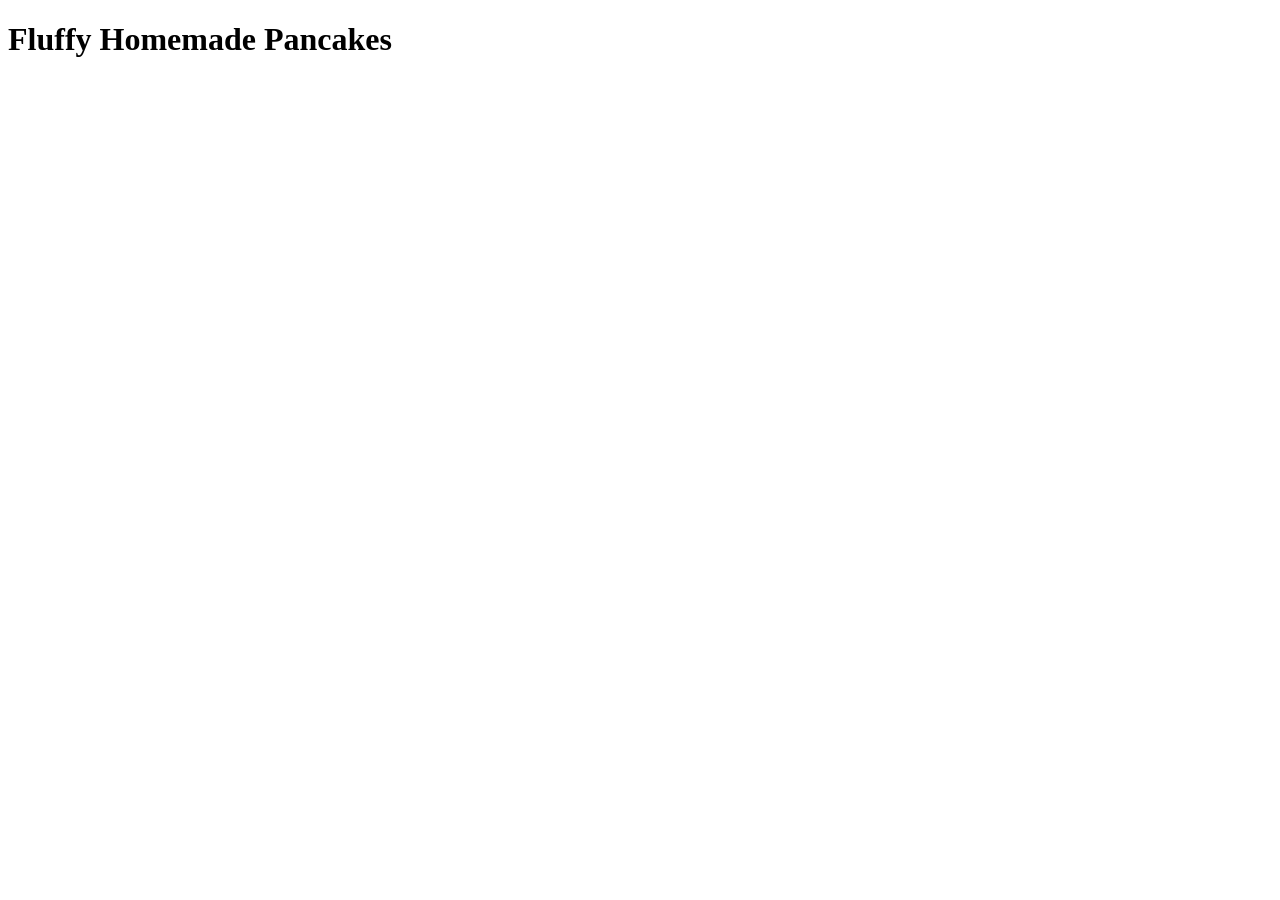
==== recipes/pancakes.html @ d561663a "Added recipes folder and index.html and recipes sites Made basic structure with boilerplate in each " ====
<!DOCTYPE html>
<html lang="en">

<head>
  <meta charset="UTF-8">
  <meta name="viewport" content="width=device-width, initial-scale=1.0">
  <title>Fluffy Homemade Pancakes</title>
</head>

<body>
  <h1>Fluffy Homemade Pancakes</h1>
</body>

</html>
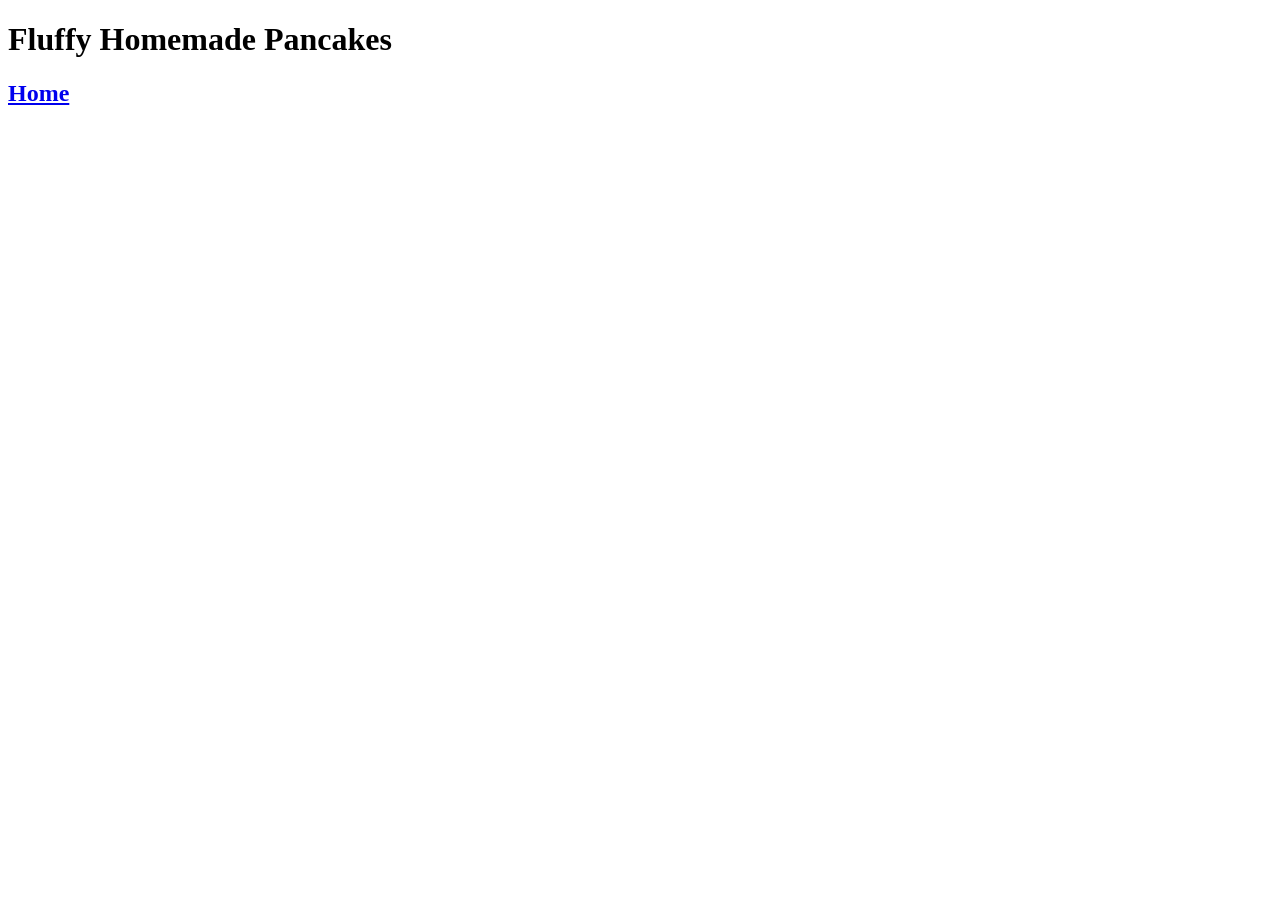
==== commit fc081d37: "Added link back to the index page In each of the recipes html files I added a link back as h2 elemen" ====
--- a/recipes/pancakes.html
+++ b/recipes/pancakes.html
@@ -9,6 +9,7 @@
 
 <body>
   <h1>Fluffy Homemade Pancakes</h1>
+  <h2><a href="../index.html">Home</a></h2>
 </body>
 
 </html>
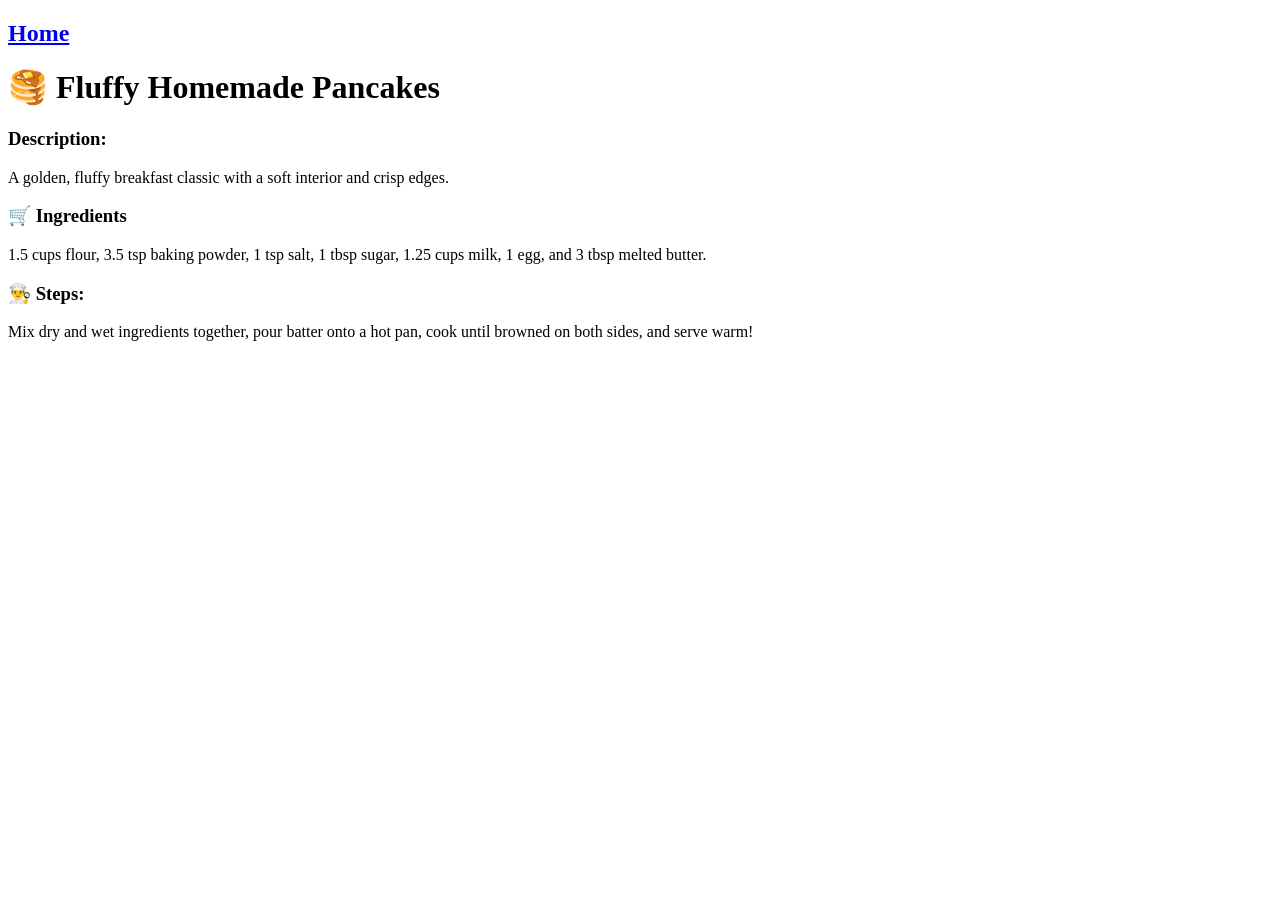
==== commit 5a5a7cde: "Added description, ingredients, and steps to recipes" ====
--- a/recipes/pancakes.html
+++ b/recipes/pancakes.html
@@ -8,8 +8,16 @@
 </head>
 
 <body>
-  <h1>Fluffy Homemade Pancakes</h1>
   <h2><a href="../index.html">Home</a></h2>
+  <h1>🥞 Fluffy Homemade Pancakes</h1>
+  <h3>Description:</h3>
+  <p>A golden, fluffy breakfast classic with a soft interior and crisp edges.</p>
+  <h3>🛒 Ingredients</h3>
+  <p> 1.5 cups flour, 3.5 tsp baking powder, 1 tsp salt, 1 tbsp sugar, 1.25 cups milk, 1 egg, and 3 tbsp melted butter.
+  </p>
+  <h3>👨‍🍳 Steps:</h3>
+  <p>Mix dry and wet ingredients together, pour batter onto a hot pan, cook until browned on both sides, and serve warm!
+  </p>
 </body>
 
 </html>
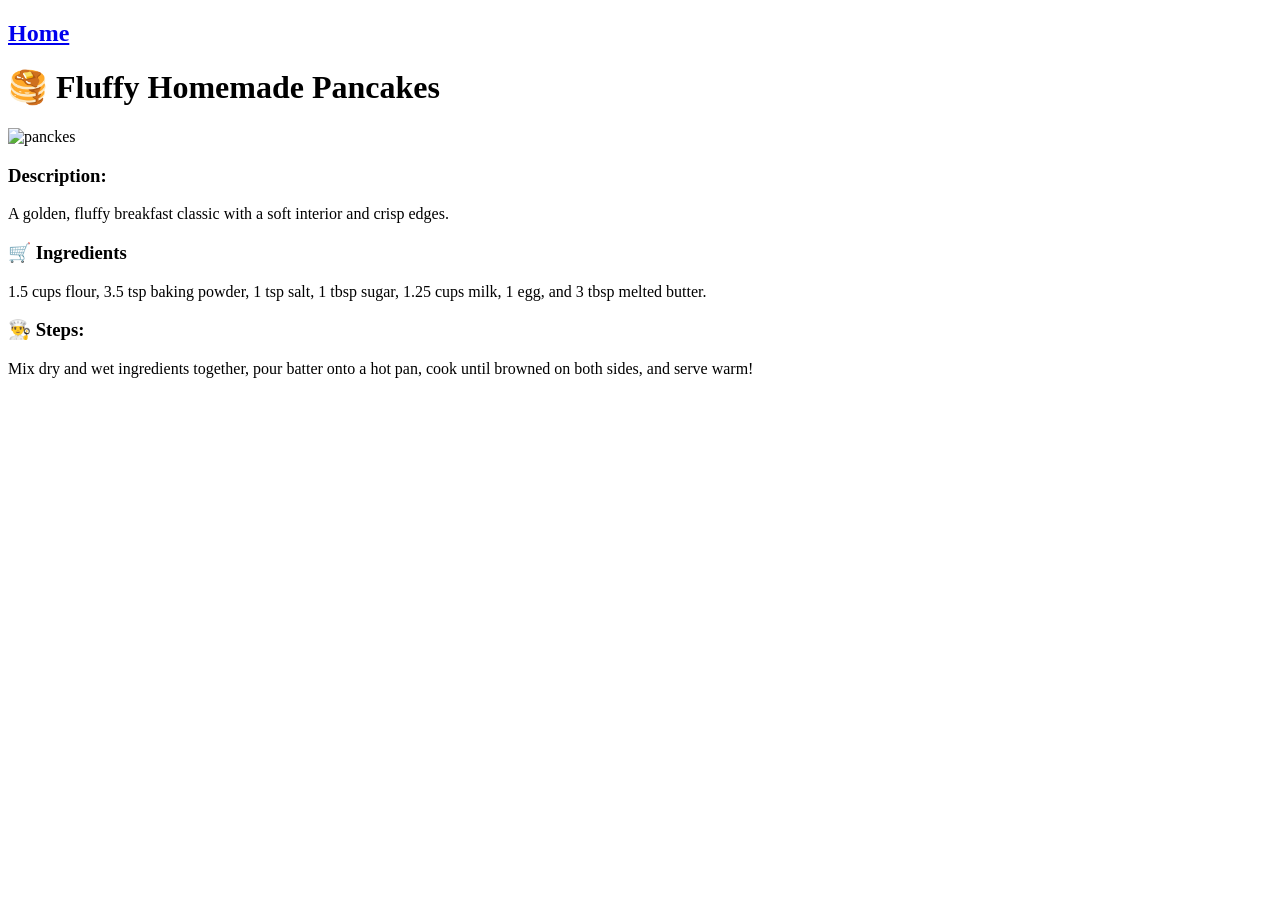
==== commit bc3102cf: "Fixed image loading, and added images to pancakes.html and tacos.html" ====
--- a/recipes/pancakes.html
+++ b/recipes/pancakes.html
@@ -10,6 +10,7 @@
 <body>
   <h2><a href="../index.html">Home</a></h2>
   <h1>🥞 Fluffy Homemade Pancakes</h1>
+  <img src="../images/pancakes.jpg" alt="panckes" height="400px">
   <h3>Description:</h3>
   <p>A golden, fluffy breakfast classic with a soft interior and crisp edges.</p>
   <h3>🛒 Ingredients</h3>
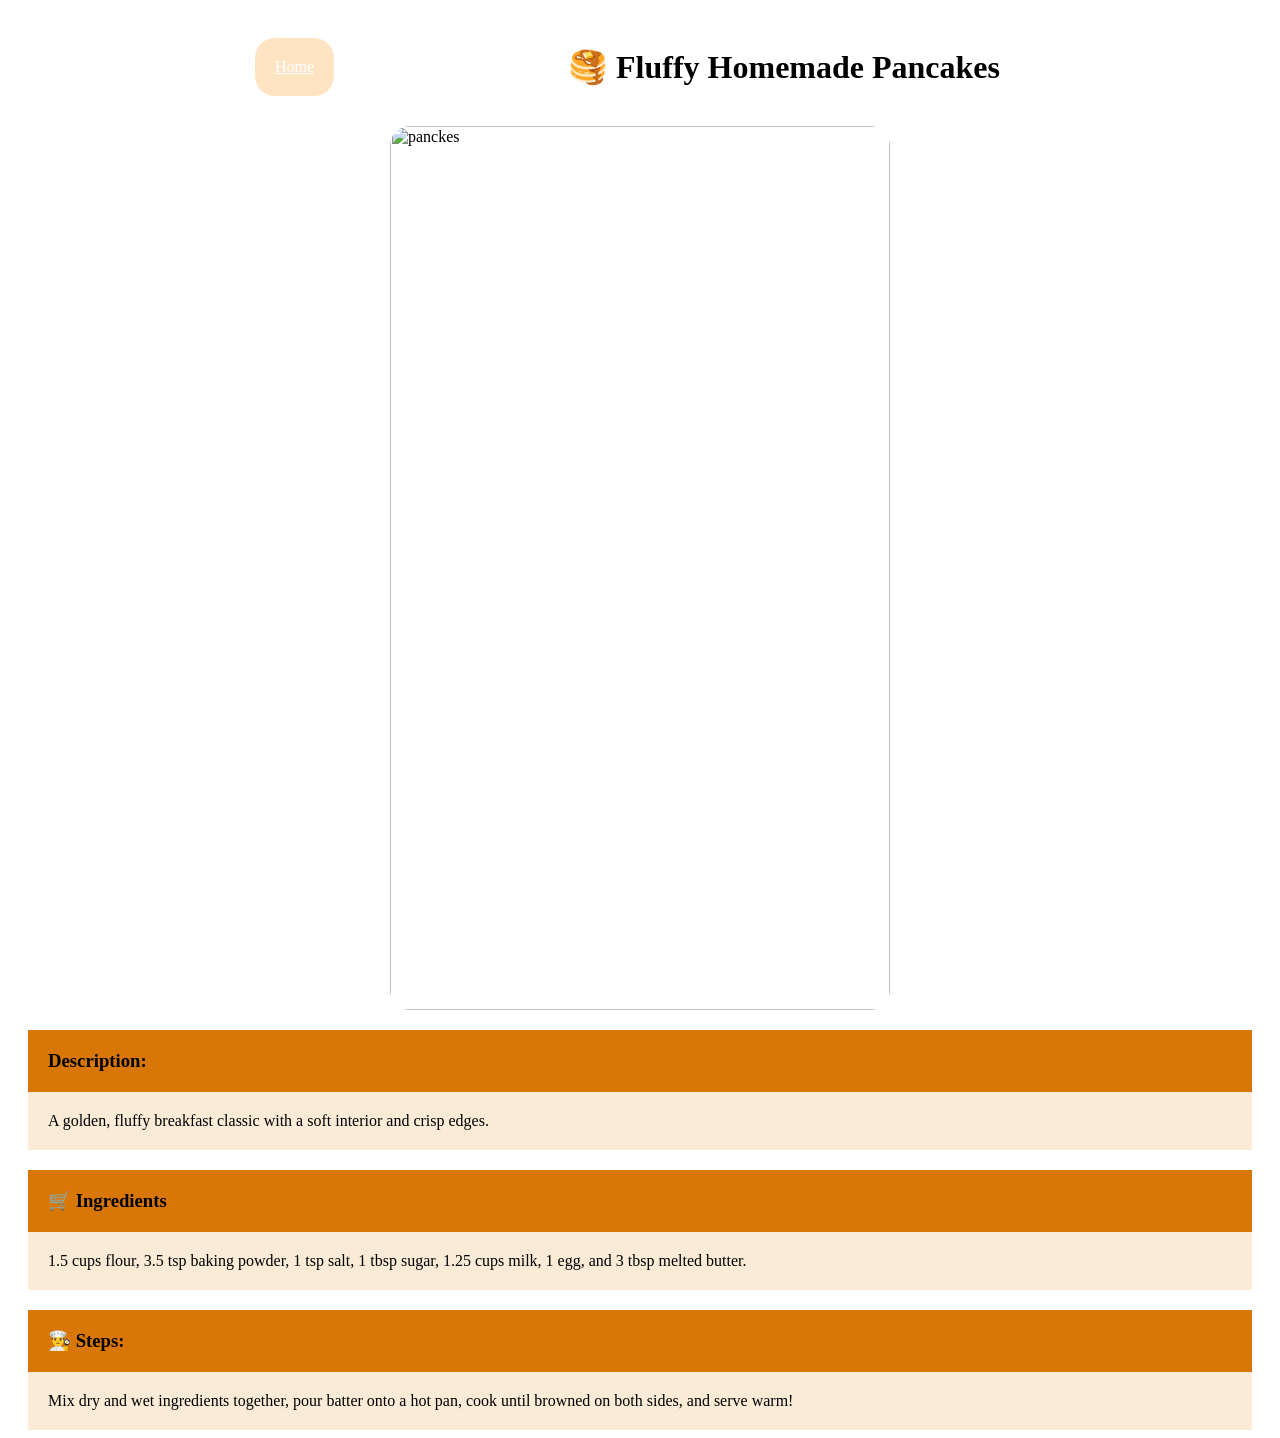
==== commit f52c0415: "Update pancakes layout, styles, and markup - Add Destyle.css reset stylesheet and replace pancakes_s" ====
--- a/recipes/pancakes.html
+++ b/recipes/pancakes.html
@@ -1,24 +1,36 @@
-<!DOCTYPE html>
+<!DOCTYPE htmli>
 <html lang="en">
 
 <head>
   <meta charset="UTF-8">
   <meta name="viewport" content="width=device-width, initial-scale=1.0">
   <title>Fluffy Homemade Pancakes</title>
+  <link rel="stylesheet"
+    href="[https://cdn.jsdelivr.net/npm/destyle.css@4.0.0/destyle.min.css](https://cdn.jsdelivr.net/npm/destyle.css@4.0.0/destyle.min.css)" />
+  <link rel="stylesheet" href="../styles/base.css">
+  <link rel="stylesheet" href="../styles/recipe.css">
 </head>
 
 <body>
-  <h2><a href="../index.html">Home</a></h2>
-  <h1>🥞 Fluffy Homemade Pancakes</h1>
-  <img src="../images/pancakes.jpg" alt="panckes" height="400px">
-  <h3>Description:</h3>
-  <p>A golden, fluffy breakfast classic with a soft interior and crisp edges.</p>
-  <h3>🛒 Ingredients</h3>
-  <p> 1.5 cups flour, 3.5 tsp baking powder, 1 tsp salt, 1 tbsp sugar, 1.25 cups milk, 1 egg, and 3 tbsp melted butter.
-  </p>
-  <h3>👨‍🍳 Steps:</h3>
-  <p>Mix dry and wet ingredients together, pour batter onto a hot pan, cook until browned on both sides, and serve warm!
-  </p>
+
+  <div class="menu-container">
+    <a href="../index.html" class="home-btn menu-item">Home</a>
+    <h1 class="menu-item">🥞 Fluffy Homemade Pancakes</h1>
+  </div>
+  <img src="../images/pancakes.jpg" alt="panckes" class="recipe-img">
+  <div class="recipe_container">
+    <h3>Description:</h3>
+    <p>A golden, fluffy breakfast classic with a soft interior and crisp edges.</p>
+    <h3>🛒 Ingredients</h3>
+    <p> 1.5 cups flour, 3.5 tsp baking powder, 1 tsp salt, 1 tbsp sugar, 1.25 cups milk, 1 egg, and 3 tbsp melted
+      butter.
+    </p>
+    <h3>👨‍🍳 Steps:</h3>
+    <p>Mix dry and wet ingredients together, pour batter onto a hot pan, cook until browned on both sides, and serve
+      warm!
+    </p>
+  </div>
+
 </body>
 
 </html>
--- a/styles/base.css
+++ b/styles/base.css
@@ -0,0 +1,24 @@
+h1 {
+  margin: 40px;
+  text-align: center;
+}
+
+.flex-container {
+  height: 100%;
+  display: flex;
+  align-items: center;
+  justify-content: center;
+  gap: 20px;
+}
+
+.item {
+  margin-top: 20px;
+  width: 100%;
+  max-width: 300px;
+  border-radius: 20px;
+  transition: transform 0.3s ease;
+}
+
+.item:hover {
+  transform: scale(1.05);
+}
--- a/styles/recipe.css
+++ b/styles/recipe.css
@@ -0,0 +1,41 @@
+.recipe-img {
+  display: block;
+  margin-left: auto;
+  margin-right: auto;
+  width: 100%;
+  max-width: 500px;
+  border-radius: 20px;
+}
+
+.home-btn {
+  background-color: bisque;
+  color: white;
+  border-radius: 20px;
+  padding: 20px;
+  margin: 15px;
+}
+
+.menu-container {
+  display: flex;
+  align-items: center;
+  justify-content: space-between;
+  max-width: 800px;
+  margin: 0 auto;
+  padding: 0 20px;
+}
+
+
+p,
+h3 {
+  margin: 0 20px 0 20px;
+  padding: 20px;
+}
+
+h3 {
+  margin-top: 20px;
+  background-color: #D97706;
+}
+
+p {
+  background-color: antiquewhite;
+}
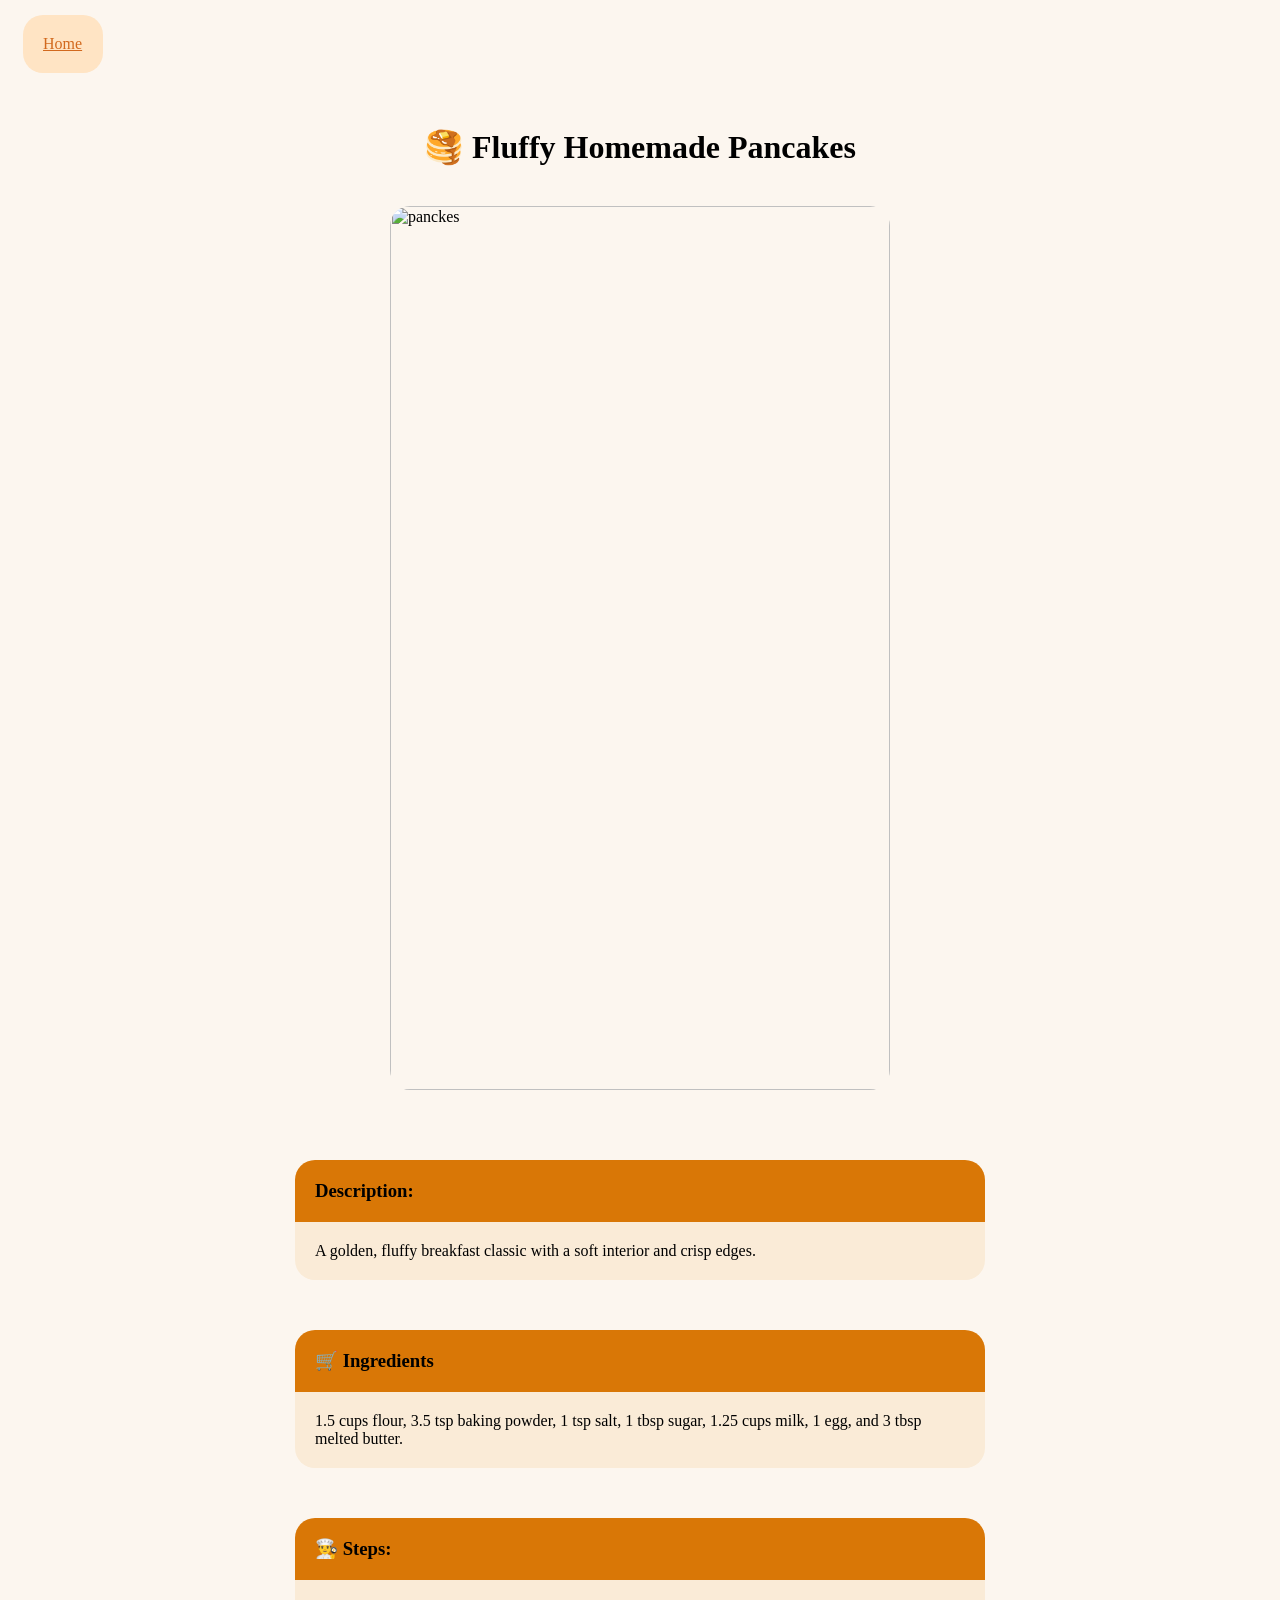
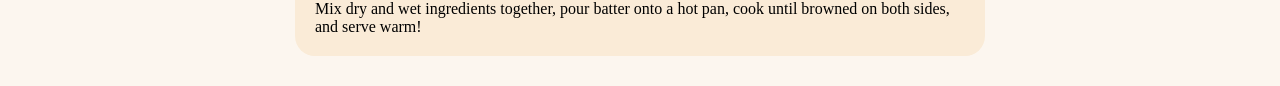
==== commit 41b84c31: "Restructure HTML containers and update styles for pancakes page - Wrap recipe sections (description," ====
--- a/recipes/pancakes.html
+++ b/recipes/pancakes.html
@@ -13,22 +13,34 @@
 
 <body>
 
+  <a href="../index.html" class="home-btn menu-item">Home</a>
   <div class="menu-container">
-    <a href="../index.html" class="home-btn menu-item">Home</a>
     <h1 class="menu-item">🥞 Fluffy Homemade Pancakes</h1>
   </div>
   <img src="../images/pancakes.jpg" alt="panckes" class="recipe-img">
   <div class="recipe_container">
-    <h3>Description:</h3>
-    <p>A golden, fluffy breakfast classic with a soft interior and crisp edges.</p>
-    <h3>🛒 Ingredients</h3>
-    <p> 1.5 cups flour, 3.5 tsp baking powder, 1 tsp salt, 1 tbsp sugar, 1.25 cups milk, 1 egg, and 3 tbsp melted
-      butter.
-    </p>
-    <h3>👨‍🍳 Steps:</h3>
-    <p>Mix dry and wet ingredients together, pour batter onto a hot pan, cook until browned on both sides, and serve
-      warm!
-    </p>
+    <div class="description ctn">
+      <div>
+        <h3>Description:</h3>
+        <p>A golden, fluffy breakfast classic with a soft interior and crisp edges.</p>
+      </div>
+    </div>
+    <div class="ingredients ctn">
+      <div>
+        <h3>🛒 Ingredients</h3>
+        <p> 1.5 cups flour, 3.5 tsp baking powder, 1 tsp salt, 1 tbsp sugar, 1.25 cups milk, 1 egg, and 3 tbsp melted
+          butter.</p>
+      </div>
+    </div>
+    <div class="steps ctn">
+      <div>
+        <h3>👨‍🍳 Steps:</h3>
+        <p>Mix dry and wet ingredients together, pour batter onto a hot pan, cook until browned on both sides, and serve
+          warm!
+        </p>
+      </div>
+    </div>
+
   </div>
 
 </body>
--- a/styles/base.css
+++ b/styles/base.css
@@ -1,10 +1,13 @@
+body {
+  background-color: #fcf6ef;
+}
+
 h1 {
   margin: 40px;
   text-align: center;
 }
 
 .flex-container {
-  height: 100%;
   display: flex;
   align-items: center;
   justify-content: center;
--- a/styles/recipe.css
+++ b/styles/recipe.css
@@ -5,37 +5,50 @@
   width: 100%;
   max-width: 500px;
   border-radius: 20px;
+  margin-bottom: 50px;
+
 }
 
+.menu-container {
+  display: flex;
+  justify-content: center;
+  align-items: center;
+  margin: 0 auto;
+  padding: 0 20px;
+}
+
+
 .home-btn {
+  display: block;
+  width: 40px;
   background-color: bisque;
-  color: white;
+  color: chocolate;
   border-radius: 20px;
   padding: 20px;
   margin: 15px;
 }
 
-.menu-container {
-  display: flex;
-  align-items: center;
-  justify-content: space-between;
-  max-width: 800px;
-  margin: 0 auto;
-  padding: 0 20px;
-}
-
-
 p,
 h3 {
   margin: 0 20px 0 20px;
   padding: 20px;
+  width: 650px;
 }
 
 h3 {
   margin-top: 20px;
   background-color: #D97706;
+  border-radius: 20px 20px 0px 0px;
 }
 
 p {
   background-color: antiquewhite;
+  border-radius: 0px 0px 20px 20px;
 }
+
+.ctn {
+  margin: 30px;
+  display: flex;
+  justify-content: center;
+  align-items: center;
+}
